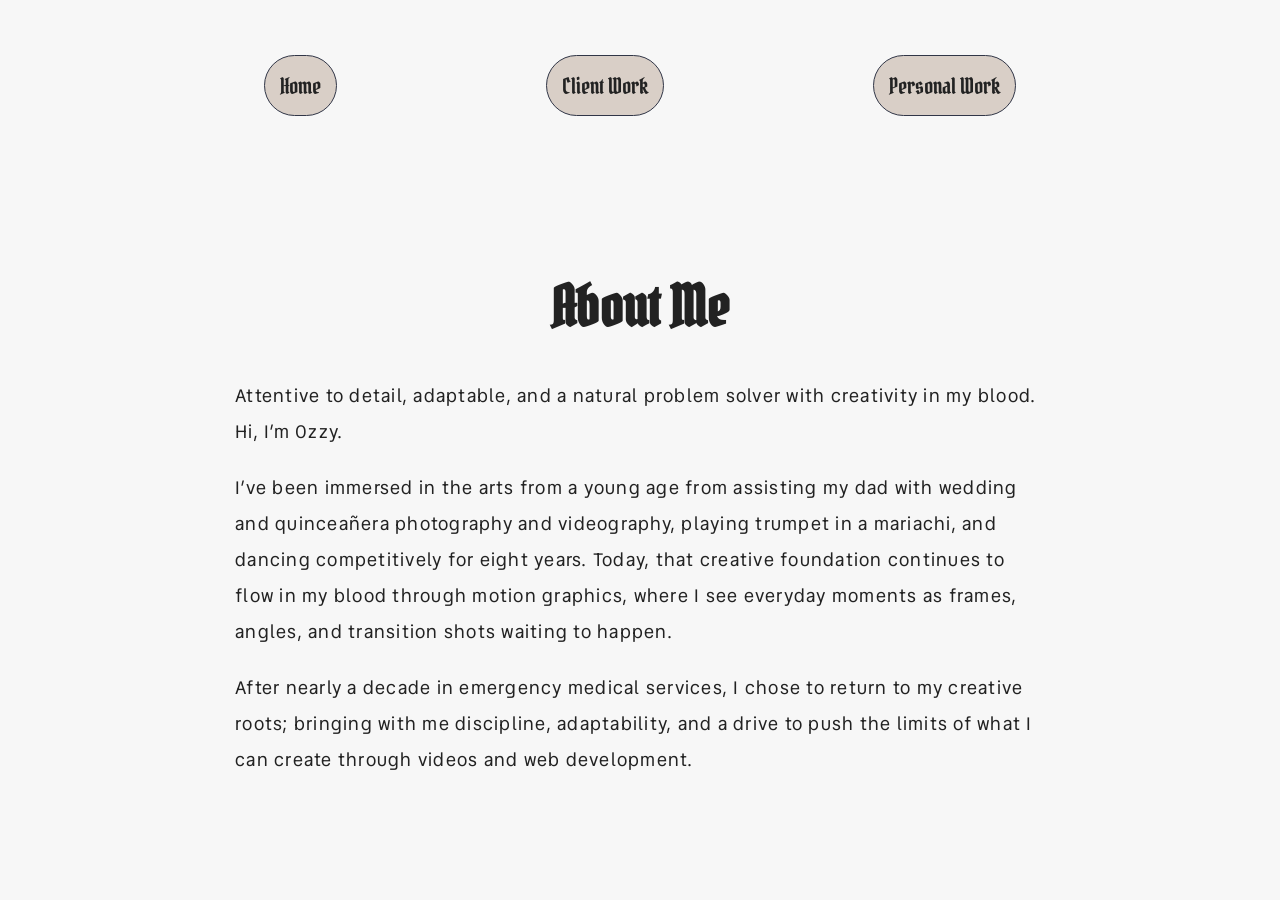
==== about.html @ d5b61425 "update bio, separate client and personal work into different pages" ====
<!DOCTYPE html>
<html lang="en">
<head>
    <meta charset="UTF-8">
    <meta name="viewport" content="width=device-width, initial-scale=1.0">
    <link rel='stylesheet' href='styles.css'>
    <title>About Me</title>
</head>
<body>
    <main>
        <section>
            <div class="bottom-links">
                <a class='bottom-page-link' href='./index.html'>Home</a>
                <a class='bottom-page-link' href='./client.html'>Client Work</a>
                <a class='bottom-page-link' href='./personal.html'>Personal Work</a>
            </div>
            <div class='about-me'>

                <h2 class='about-title'>About Me</h2>
                <p class='about-text'>Attentive to detail, adaptable, and a natural problem solver with creativity in my blood. Hi, I’m Ozzy.</p>

                <p class='about-text'>I’ve been immersed in the arts from a young age from assisting my dad with wedding and quinceañera photography and videography, playing trumpet in a mariachi, and dancing competitively for eight years. Today, that creative foundation continues to flow in my blood through motion graphics, where I see everyday moments as frames, angles, and transition shots waiting to happen.</p>

            <p class='about-text'>After nearly a decade in emergency medical services, I chose to return to my creative roots; bringing with me discipline, adaptability, and a drive to push the limits of what I can create through videos and web development.</p>
            </div>

        </section>
    </main>
        
    </body>
</html>
---- styles.css ----
* {
    padding: 0;
    margin: 0;
    box-sizing: border-box;
}

@font-face {
    font-display: swap;
    font-family: "Pirata One";
    font-weight: 400;
    font-style: normal;
    src: url('./assets/fonts/pirata-one-v23-latin-regular.woff2') format('woff2');
}

@font-face {
    font-display: swap;
    font-family: "vend-sans";
    font-weight: 400;
    font-style: normal;
    src: url('./assets/fonts/vend-sans-v1-latin-regular.woff2') format('woff2');
}

@font-face {
    font-display: swap;
    font-family: "vend-italic";
    font-weight:300;
    font-style: italic;
    src: url('./assets/fonts/vend-sans-v1-latin-300italic.woff2') format('woff2');
}

/*
@media only screen and (max-width: 960px) {
    .main-wrapper {
        width: 100%;
        height: 100%;
        display: flex;
        flex-direction: column;
        text-align: center;
    }

    .my-name {
        height: 25%;
        display: flex;
        flex-direction: column;
        justify-content: space-around;
        text-align: center;
        margin-bottom: 10px;
    }

    .nav {
        align-content: center;
        height: 50vh;
    }

    .nav ul {
        list-style: none;
        display: flex;
        flex-direction: column;
        justify-content: space-between;
        height: 25vh;
    }

    .page-link {
        background-color: #D9CFC7;
        color: #222222;
        border: 1px solid #313647;
        text-decoration: none;
        border-radius: 40px;
        font-size: 2rem;
        padding: 15px;
}

    .bottom-links {
        display: flex;
        justify-content: space-evenly;
    }

    .bottom-page-link {
        background-color: #D9CFC7;
        color: #222222;
        border: 1px solid #313647;
        text-decoration: none;
        border-radius: 40px;
        font-size: 1.4rem;
        padding: 15px;
}

    #client, #personal, .about-title {
        text-align: center;
    }

} */

body {
    font-family: 'Pirata One';
    font-weight: 400;
    background-color: #F7F7F7;
    color: #222222;
}

/* header and main */
#top {
    width: 100%;
    background-color: #F7F7F7;
    display: flex;
    justify-content: space-evenly;
    margin-top: -100px;
}

.my-name {
    font-size: 6rem;
    width: 100%;
    display: flex;
    justify-content: space-evenly;
}

.real-names {
    font-size: 4rem;
    letter-spacing: 15px;
    padding: 0px 20px;
    font-weight: 100;
}

main {
    display: flex;
    flex-direction:column;
    align-items: center;
    margin: 0px;
    padding: 0px;
}

/* bio section */
.bio {
    display: flex;
    flex-direction: column;
    align-items: center;
}

.about-title, #client, #about, #personal {
    font-size: 3.5rem;
    margin-bottom: 25px;
    text-align: center;
}

.about-text {
    font-family: 'vend-sans';
    width: 75%;
    line-height: 2;
    font-size: 1.125rem;
    letter-spacing: 1.25px;
    margin: 10px;
    
}

.about-me {
    display: flex;
    flex-direction: column;
    align-items: center;
    padding: 100px;
}

.ps {
    text-indent: 0px;
    font-size: 0.9rem;
}


/* video dimensions */
.movie {
    height: 345px;
    position: relative;
    top: 0;
}

.wide-movie {
    height: 200px;
    position: relative;
    top: 0;
}

.small-movie, .weird-movie {
    height: 350px;
    position: relative;
    top: 0;
}

/* hover shadow and animation */
.movie:hover, .wide-movie:hover, .small-movie:hover, .weird-movie:hover, .page-link:hover {
    box-shadow: -10px 10px 25px  #57595B;
    border: 0.5px solid #57595B;
    top: -10px;
}

/* Video opacity on hover */
.movie, .small-movie, .wide-movie, .weird-movie {
    border-radius: 40px;
    margin: 10px 10px;
}
.movie:hover, .small-movie:hover,
.wide-movie:hover, .weird-movie:hover {
    cursor: pointer;
}


/* back to top button */
.personal-work {
    padding-bottom: 50px;
}

#client, .personal-work {
    text-align: center;
    margin: 75px;
    font-size: 3.5rem;
}

.client-name:not(.yaamava) {
    margin-top: 50px;
    margin-bottom: 2.5px;
}

.client-name {
    font-size: 2rem;
    text-align: center;
}

.each-client {
    margin-bottom: 100px;
    display: flex;
    flex-direction: column;
    align-content: center;
    justify-content: center;
}

.each-client h3:hover {
    color: #222222;
}




.videos {
    text-align: center;
}

.bottom-links {
    display: flex;
    justify-content: space-evenly;
    padding: 55px;
 }

.bottom-page-link {
    background-color: #D9CFC7;
    color: #222222;
    border: 1px solid #313647;
    text-decoration: none;
    border-radius: 40px;
    font-size: 1.4rem;
    padding: 15px;
}

    .main-wrapper {
    display: flex;
    flex-direction: column;
    justify-content: space-evenly;
    height: 100vh;
    padding: 100px;
}
.my-name {    margin-bottom: 10px;}
.real-names {    align-content: center;}
.nav {    align-content: center;}

.nav ul {
    list-style: none;
    display: flex;
    justify-content: space-evenly;
    height: 25vh;
}

.page-link {
    background-color: #D9CFC7;
    color: #222222;
    border: 1px solid #313647;
    text-decoration: none;
    border-radius: 40px;
    font-size: 2rem;
    padding: 15px;
}

.top-links-main {
    display: flex;
    justify-content: flex-end;
    margin: 50px 25px;
    padding: 5px;
}

.top-links-sub {
    display: flex;
    justify-content: space-between;
    width: 100%;
}

.left-link {
    margin-left: 25px;
}
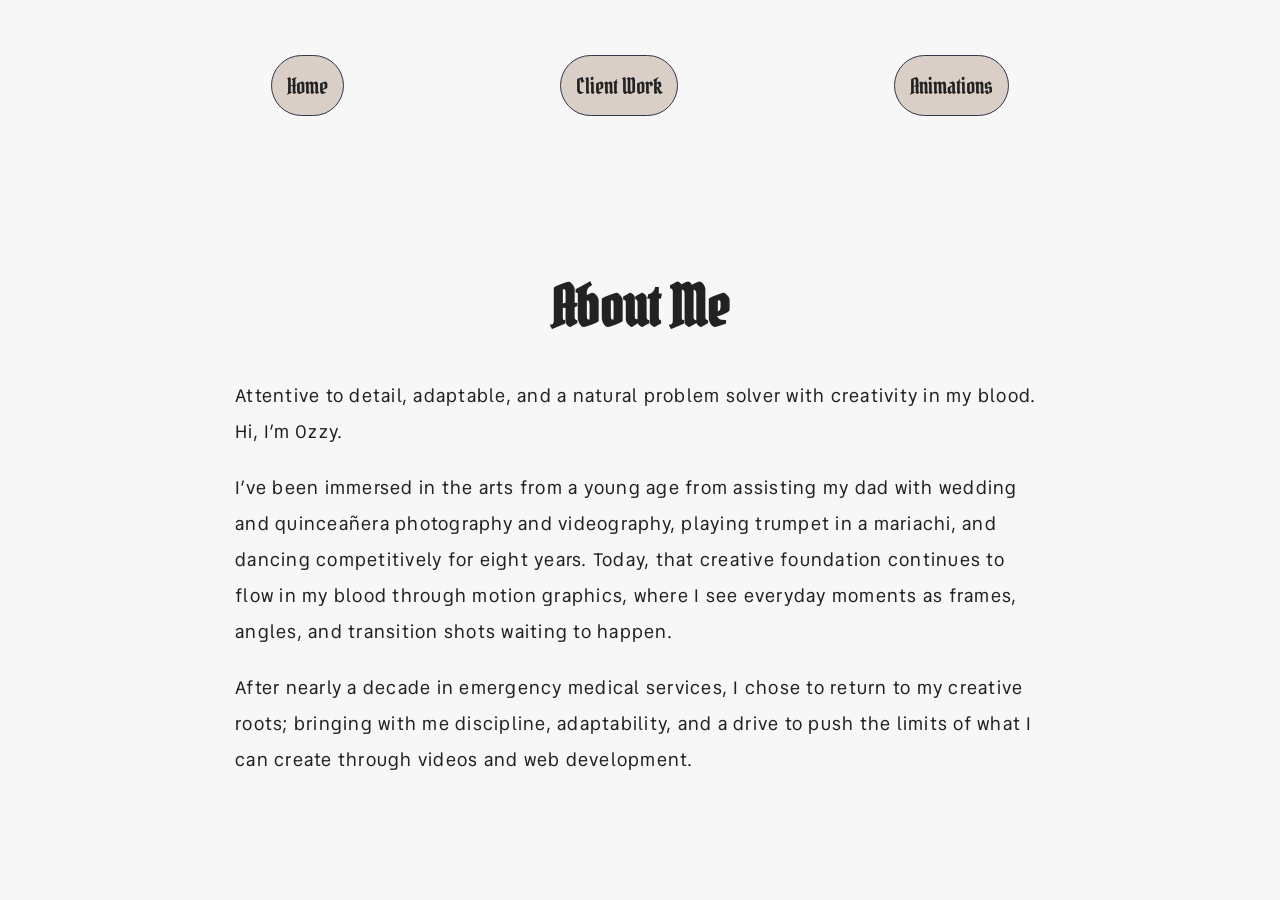
==== commit 921c1a00: "change personal work title to animations title" ====
--- a/about.html
+++ b/about.html
@@ -12,7 +12,7 @@
             <div class="bottom-links">
                 <a class='bottom-page-link' href='./index.html'>Home</a>
                 <a class='bottom-page-link' href='./client.html'>Client Work</a>
-                <a class='bottom-page-link' href='./personal.html'>Personal Work</a>
+                <a class='bottom-page-link' href='./personal.html'>Animations</a>
             </div>
             <div class='about-me'>
 
